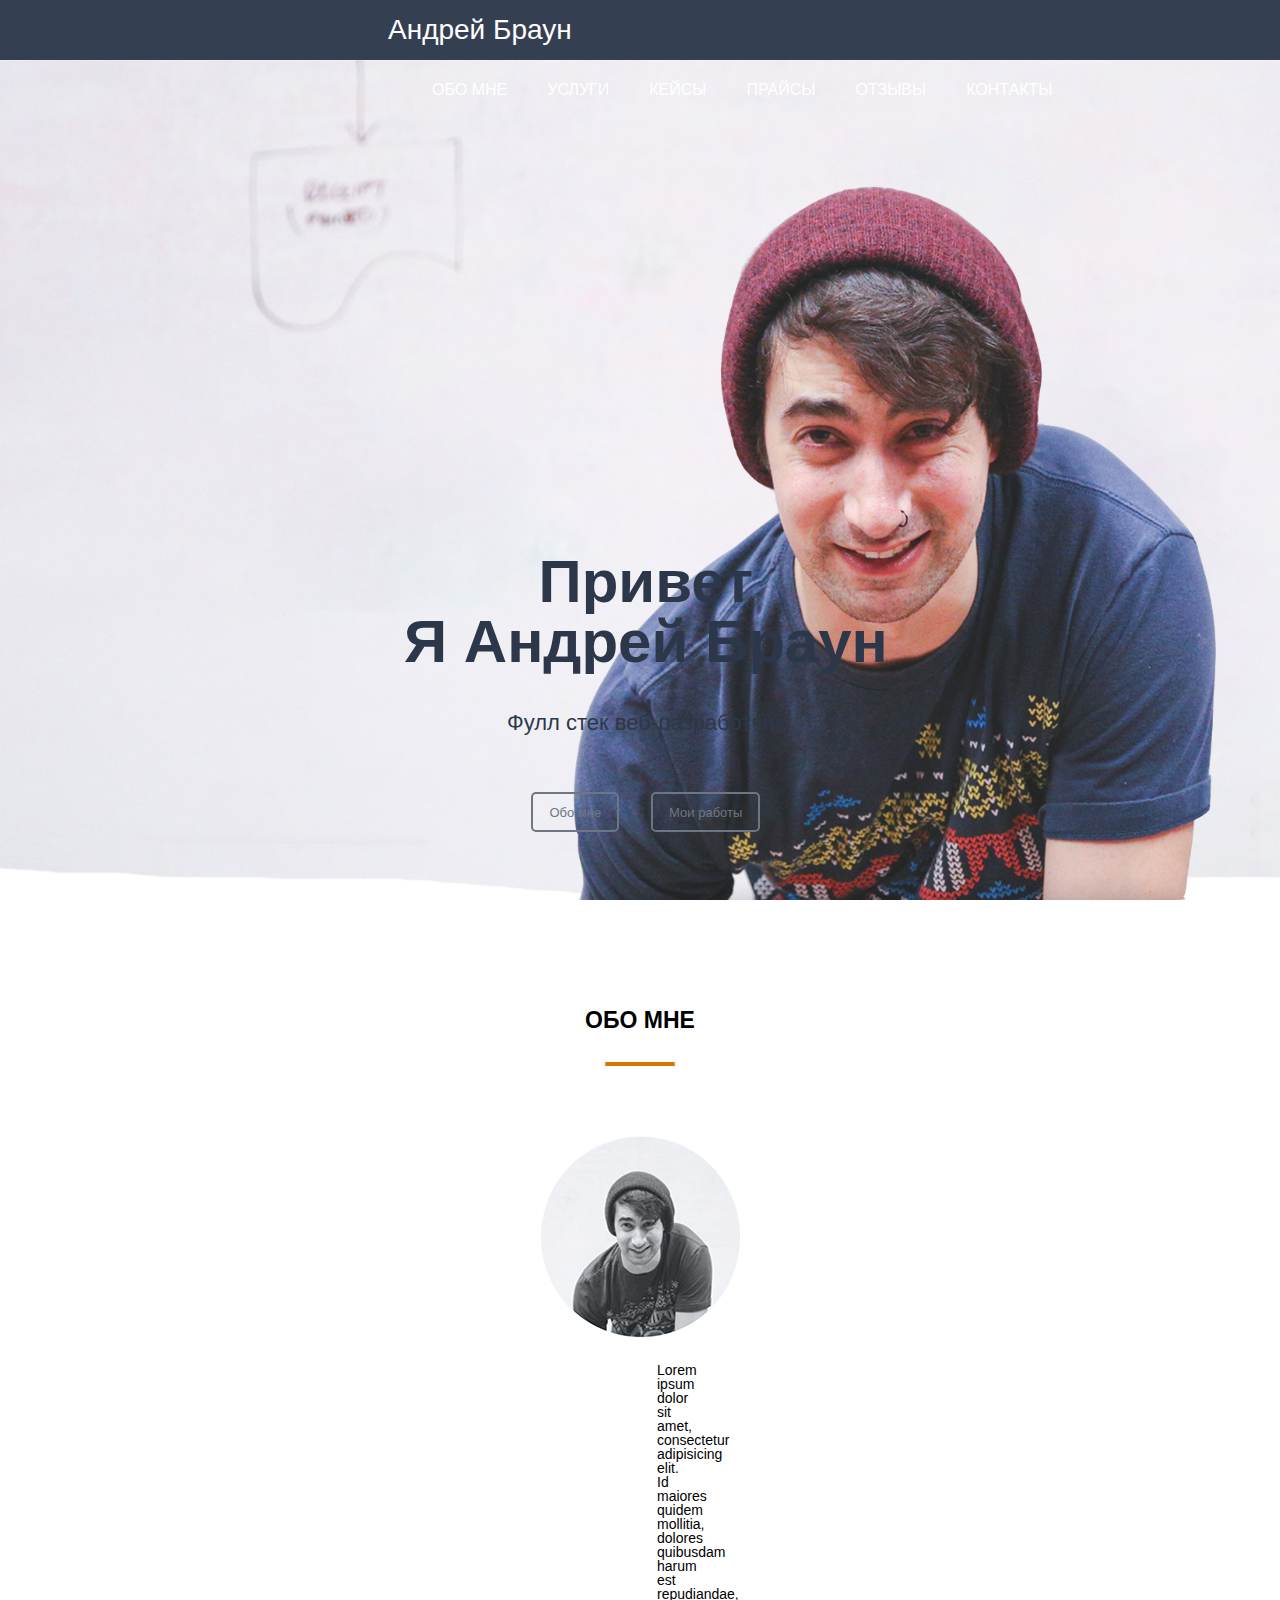
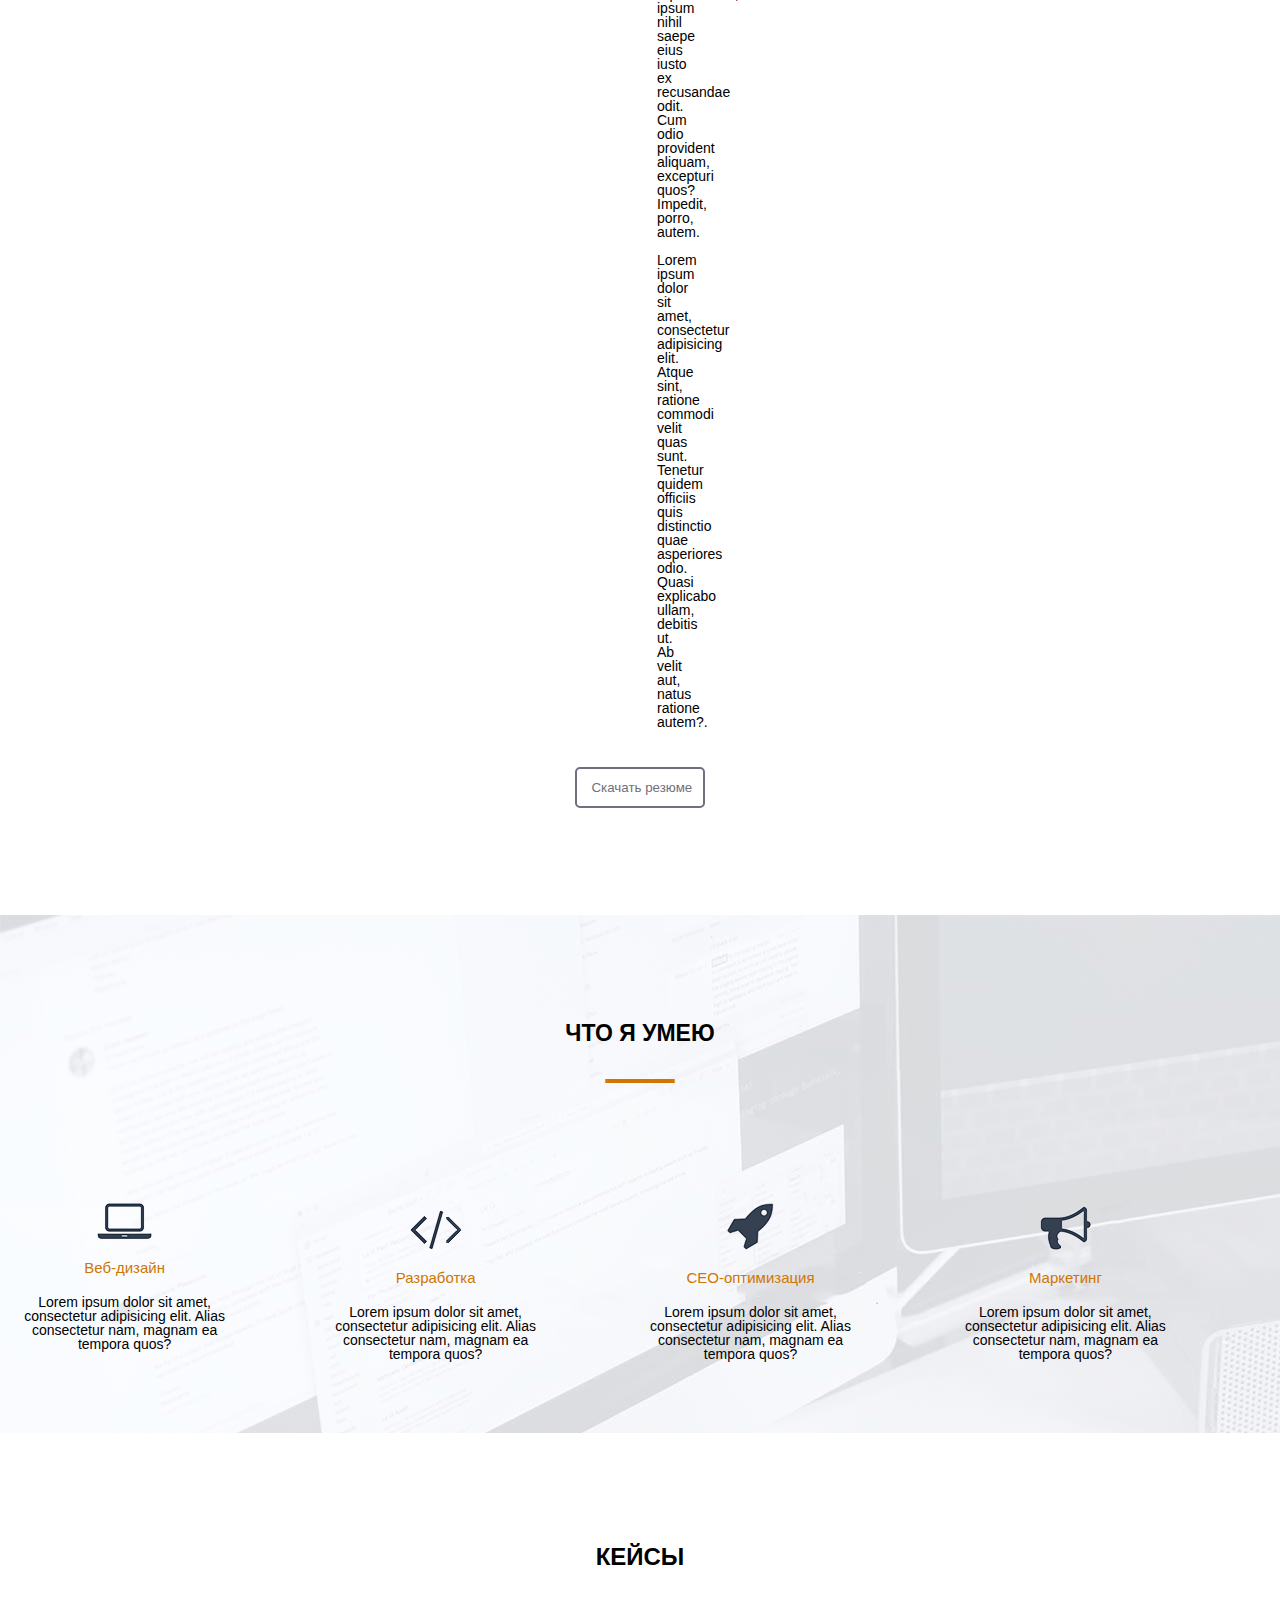
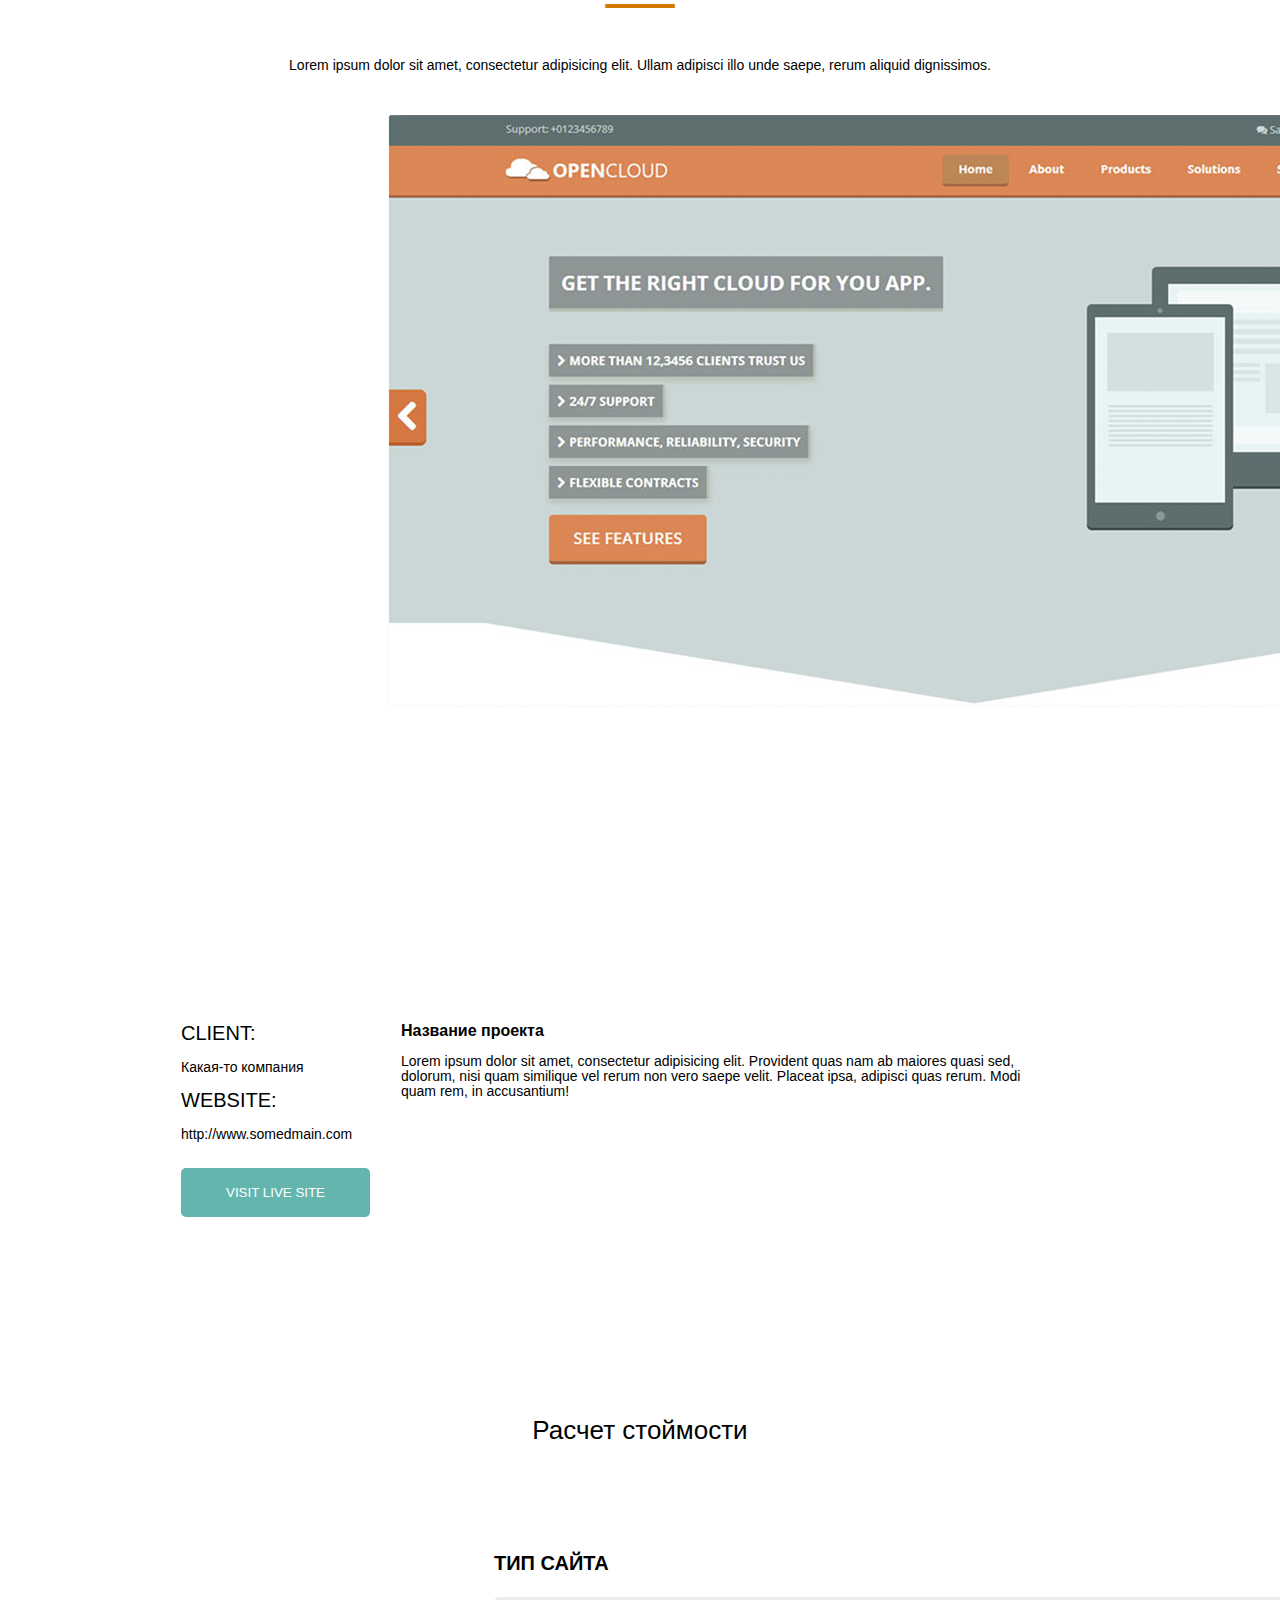
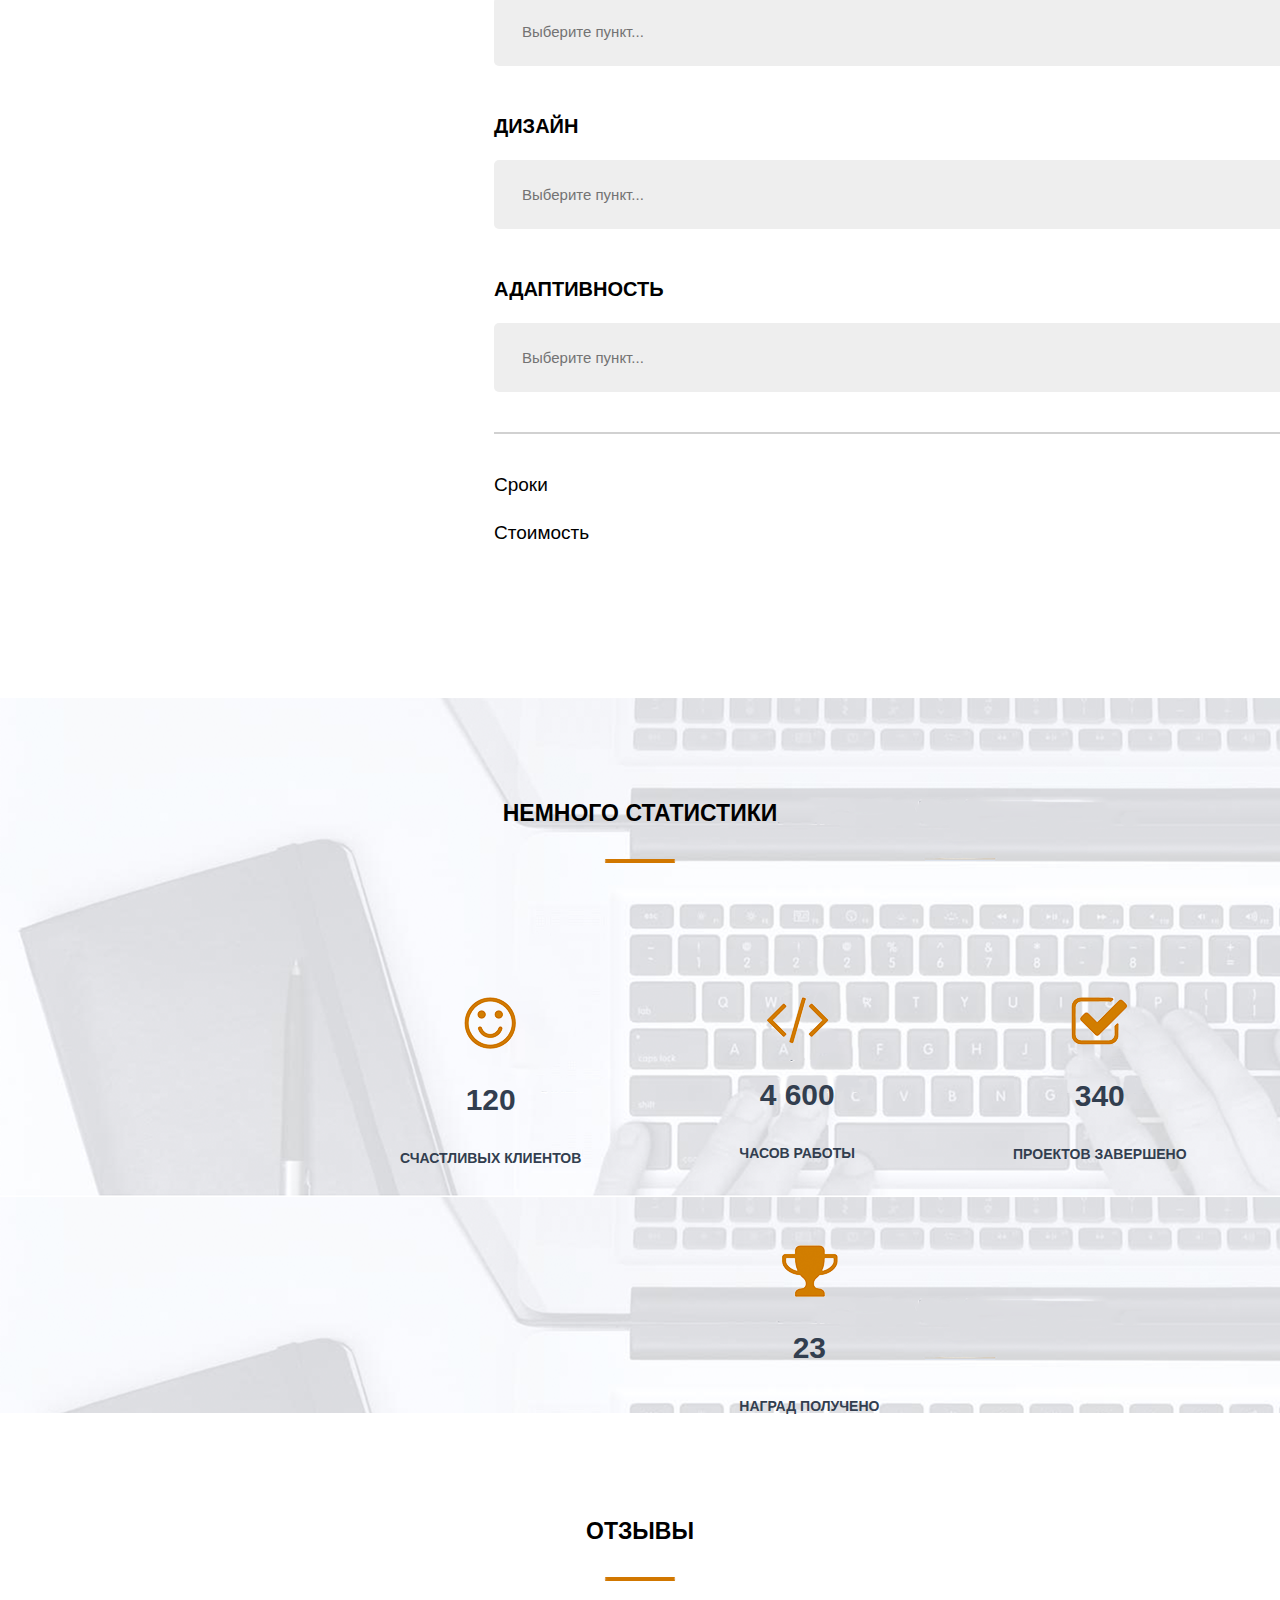
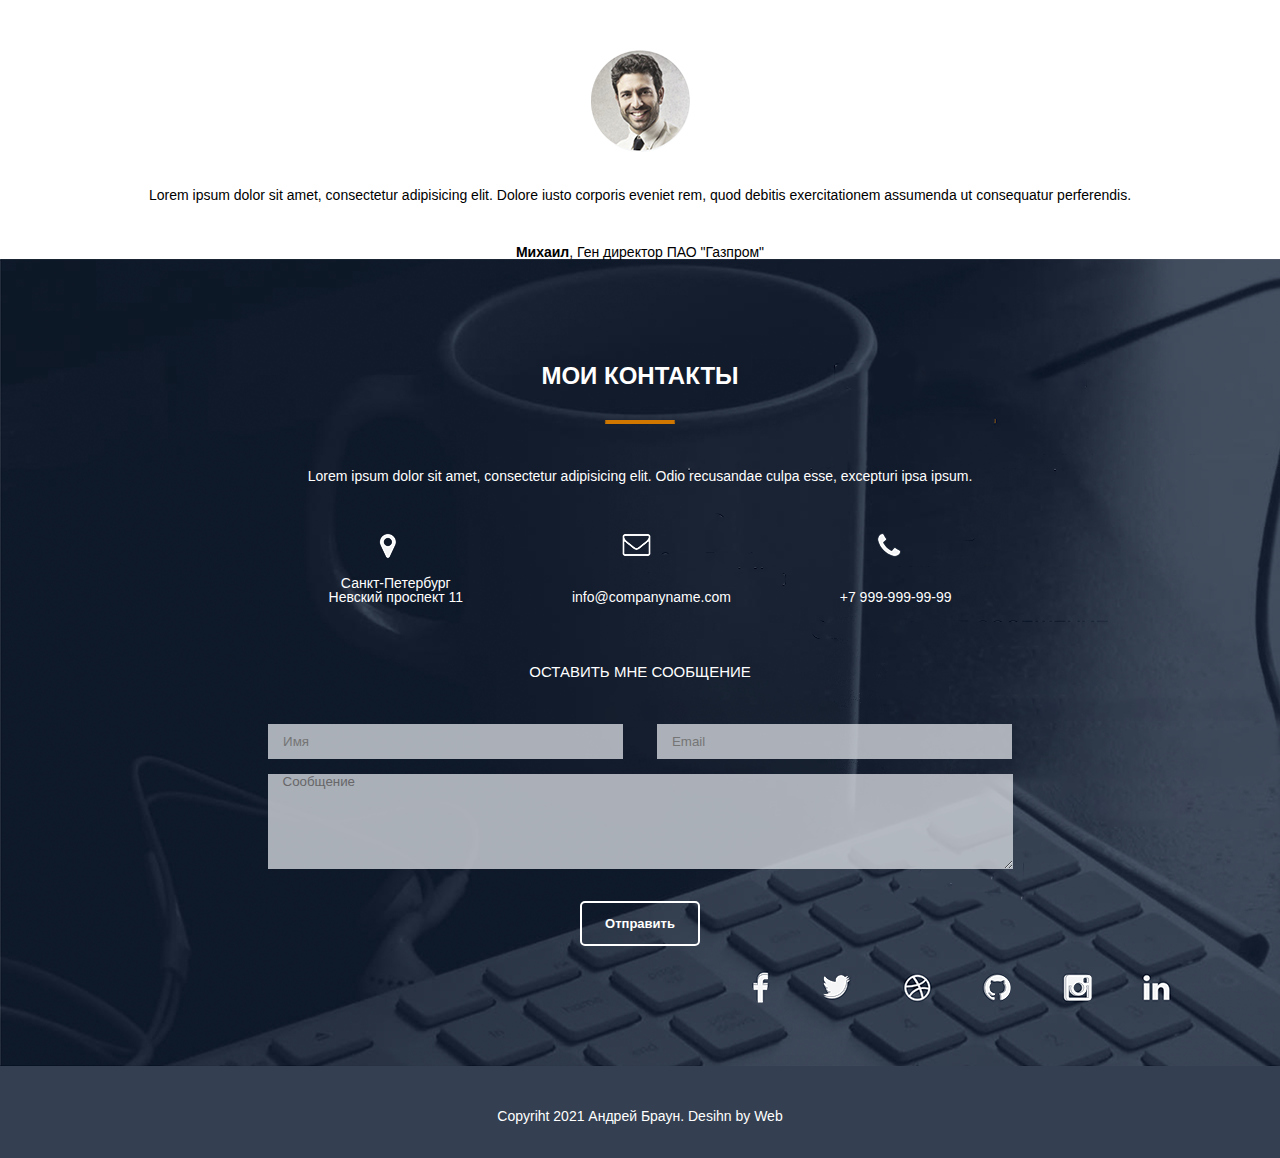
==== src/index.html @ 28b0a996 "Add files via upload" ====
<!DOCTYPE html>
<html lang="en">
<head>
    <meta charset="UTF-8">
    <title>Андрей Браун - Веб-разработчик</title>
    <link rel="stylesheet" href="css/reset.css">
    <link rel="stylesheet" href="css/style.css">
</head>
<body>
     <header>
        <!--Навигация-->
         <nav>
             <div class="logo">Андрей Браун</div>
             <div class="menu">
                <ul>
                 <li>Обо мне</li>
                 <li>Услуги</li>
                 <li>Кейсы</li>
                 <li>Прайсы</li>
                 <li>Отзывы</li>
                 <li>Контакты</li>
             </ul>
             </div>
         </nav>
     </header>
     
     <!--Первый слайд-->
     <div class="main">
         <div class="title__container">
             <H1>Привет <br> Я Андрей Браун</H1>
             <h4>Фулл стек веб-разработчик</h4>
             <input type="submit" value="Обо мне">
             <input type="submit" value="Мои работы">
         </div>
     </div>
     
     <!--Обо мне-->
     <div class="about_me">
        <h3>ОБО МНЕ</h3>
        <div class="fline">
        <img src="img/fline.jpg" alt="картинкой любуется модератор">
         </div>
         <div class="bk_boy">
        <img src="img/bkboy.png" alt="картинкой любуется модератор">        
         </div>
         
        <div class="my_info">    
        <p >Lorem ipsum dolor sit amet, consectetur adipisicing elit. Id maiores quidem mollitia, dolores quibusdam harum est repudiandae, ipsum nihil saepe eius iusto ex recusandae odit. Cum odio provident aliquam, excepturi quos? Impedit, porro, autem.</p>
        <br>
        <p>Lorem ipsum dolor sit amet, consectetur adipisicing elit. Atque sint, ratione commodi velit quas sunt. Tenetur quidem officiis quis distinctio quae asperiores odio. Quasi explicabo ullam, debitis ut. Ab velit aut, natus ratione autem?.</p>
         </div>
         
        <button class="l_res"><img src="img/loading_icon.png" alt=""> Скачать резюме </button>
         </div>
     
        <!--Что я умею-->
     <div class="whatcanido">
         <h3>ЧТО Я УМЕЮ</h3>
         
         <div class="fline2">
         <img src="img/fline.jpg" alt="картинкой любуется модератор">
         </div>
         
      <div class="whatcanido2">
        <div class="wbisine1">
        <img src="img/nbook.jpg" alt="Картинкой любуется модератор">
         <h5>Веб-дизайн</h5>
         <p> Lorem ipsum dolor sit amet, consectetur adipisicing elit. Alias consectetur nam, magnam ea tempora quos?</p>
          </div>
         
        <div class="whatcanido2">
        <div class="wbisine2">
        <img src="img/nikon.jpg" alt="Картинкой любуется модератор">
         <h5>Разработка</h5>
         <p> Lorem ipsum dolor sit amet, consectetur adipisicing elit. Alias consectetur nam, magnam ea tempora quos?</p>
         </div>
          </div>
         
         <div class="whatcanido2">
         <div class="wbisine3">         
         <img src="img/rocket.jpg" alt="Картинкой любуется модератор">
         <h5>СЕО-оптимизация</h5>
         <p> Lorem ipsum dolor sit amet, consectetur adipisicing elit. Alias consectetur nam, magnam ea tempora quos?</p>
        </div>
          </div>
        
         <div class="whatcanido2">
         <div class="wbisine4">
        <img src="img/gramophone.jpg" alt="Картинкой любуется модератор">          
         <h5>Маркетинг</h5>
         <p> Lorem ipsum dolor sit amet, consectetur adipisicing elit. Alias consectetur nam, magnam ea tempora quos?</p>
        </div>
          </div>
        
         </div>
          </div>

      
      <!--Кейсы-->
      <div class="cases">
      <h3>КЕЙСЫ</h3>
      <div class="fline3">
         <img src="img/fline.jpg" alt="картинкой любуется модератор">
         </div>
      
      <p>Lorem ipsum dolor sit amet, consectetur adipisicing elit. Ullam adipisci illo unde saepe, rerum aliquid dignissimos.</p>
      <div class="div-cases">
        <img src="img/cases.jpg" alt="Вот вот прогрузится">  
      </div>
      <div class="div-cases2">
      <div class="client">
      <h4>CLIENT:</h4>
      <p>Какая-то компания</p>
      <h4>WEBSITE:</h4>
      <a href="http://www.somedmain.com">http://www.somedmain.com</a>
      <button class="visit">VISIT LIVE SITE</button>
      </div>
      <div class="project-name">
      <h4>Название проекта</h4>
      <p>Lorem ipsum dolor sit amet, consectetur adipisicing elit. Provident quas nam ab maiores quasi sed, dolorum, nisi quam similique vel rerum non vero saepe velit. Placeat ipsa, adipisci quas rerum. Modi quam rem, in accusantium!</p>
          </div>
     </div>
    </div>
    
    <!--Расчет стоймост-->
     <div class="calculator">
         <h3>Расчет стоймости</h3>
         <div class="forms">
         <h4>ТИП САЙТА</h4>
       <select name="list"  id="list1">
           <option value="Opt1">Выберите пункт...</option>
           <option value="Opt1">Выберите пункт...</option>
           <option value="Opt1">Выберите пункт...</option>
       </select>
       
       <h4>ДИЗАЙН</h4>
       <select name="list" id="list2">
           <option value="Opt1">Выберите пункт...</option>
           <option value="Opt1">Выберите пункт...</option>
           <option value="Opt1">Выберите пункт...</option>
       </select>
       
       <h4>АДАПТИВНОСТЬ</h4>
       <select name="list" id="list3">
           <option value="Opt1">Выберите пункт...</option>
           <option value="Opt1">Выберите пункт...</option>
           <option value="Opt1">Выберите пункт...</option>
       </select> 
       
       <div class="lresult">
        <img src="img/line_res.png" alt="">
         
     </div>      
     </div>     
     </div>
     
     <div class="result">
        <h5>Сроки</h5>
        <h5>Стоимость</h5>  
    </div>
     
     <!--Немного статистики-->
     <div class="statistics">
        
         <h3>НЕМНОГО СТАТИСТИКИ</h3>
         
         <div class="fline4">
         <img src="img/fline.jpg" alt="картинкой любуется модератор">
         </div>
         
         <div class="statistics2">
         
         <div class="clients">
         <img src="img/smail.jpg" alt="Картинкой любуется модератор">
             <h2><b>120</b></h2>
         <h4>СЧАСТЛИВЫХ КЛИЕНТОВ</h4>
             </div>
         </div>
         
         <div class="statistics2"> 
         <div class="clock">
         <img src="img/brackets.jpg" alt="Картинкой любуется модератор">
             <h2><b>4 600</b></h2>
         <h4>ЧАСОВ РАБОТЫ</h4>
             </div>
         </div>
             
           <div class="statistics2">   
         <div class="proj">
         <img src="img/check_mark.jpg" alt="Картинкой любуется модератор">
             <h2><b>340</b></h2>
         <h4>ПРОЕКТОВ ЗАВЕРШЕНО</h4>
             </div>
         </div>
          
              <div class="statistics2">   
        <div class="awards">
        <img src="img/cup.jpg" alt="Картинкой любуется модератор">    
             <h2><b>23</b></h2>
         <h4>НАГРАД ПОЛУЧЕНО</h4>
         </div>
         </div>
            
             </div>
               
         
     
     <!--Отзывы-->
     <div class="reviews">
     
     <h3>ОТЗЫВЫ</h3>
     <div class="fline5">
         <img src="img/fline.jpg" alt="картинкой любуется модератор">
         </div>
     <div class="reviews1">
     <img src="img/ph_men.png" alt="Картинкой любуется модератор">
     <div class="reviews_text">
     <p>Lorem ipsum dolor sit amet, consectetur adipisicing elit. Dolore iusto corporis eveniet rem, quod debitis exercitationem assumenda ut consequatur perferendis.</p>
        <div class="data_client">
         <p><b>Михаил</b>, Ген директор ПАО "Газпром"</p>
         </div>
         </div>
         </div>
    </div>
    
    <!--МОИ КОНТАКТЫ-->
    <div class="contacts">
    <h3>МОИ КОНТАКТЫ</h3>
    
    <div class="fline6">
         <img src="img/fline.jpg" alt="картинкой любуется модератор">
         </div>
    <div class="lorem_contacts">
    <p>Lorem ipsum dolor sit amet, consectetur adipisicing elit. Odio recusandae culpa esse, excepturi ipsa ipsum.</p>
        </div>
        
    <div class="contacts2">
      
        <div class="cont">
        <div class="img1">
        <img src="img/geo.jpg" alt="Еще рисую">
        </div>
        <div class="img2">
        <img src="img/konv.jpg" alt="Скоро нарисую">
        </div>
        <div class="img3">
        <img src="img/phone.jpg" alt="Стеснительная картинка">
        </div>
        </div>
        
        
        <div class="cont2">
        <div class="cont2_1">
        <h5>Санкт-Петербург <br>Невский проспект 11</h5>
        </div>
        
        <div class="cont2_2">
        <a href="mail">info@companyname.com</a>
        </div>
        
        <div class="cont2_2">
        <a href="tel">+7 999-999-99-99</a>
        </div>
        
        </div>
        
        
    </div>
        <!--Форма обратной связи-->
        
        <div class="form_action">
        <h5>Оставить мне сообщение</h5>
        
        <div class="text_input1">
        <form action="#">
        <input type="text" name="text_input" value="" placeholder="Имя">
    </form>
        </div>
    <div class="text_input2">
    <form action="#">
        <input type="text" name="text_input" value="" placeholder="Email">
    </form>
    </div>
    
    <div>
    <textarea name="name1" id="1" cols="30" rows="10">Сообщение</textarea>
    </div>
    
    <button class="send">Отправить</button>
    
         </div>
         
    <div class="social">
    
    <div class="facebook">
    <a href="https://www.facebook.com/"> <img src="img/fb.jpg" alt="Еще рисую"></a>
    </div>
    
    <div class="twitter">
    <a href="https://twitter.com/"><img src="img/twiter.jpg" alt="Еще рисую"></a>
    </div>
    <div class="github">
    <a href="https://github.com/"><img src="img/git.jpg" alt="Еще рисую"></a>
    </div>
    <div class="instagram">
    <a href="https://www.instagram.com/"><img src="img/inst.jpg" alt="Еще рисую"></a>
    </div>
    </div>
    </div>
    
<footer class="foot">
         <h6>Copyriht 2021 Андрей Браун. Desihn by Web</h6>
     </footer>
     
      </body>     
</html>
---- src/css/style.css ----
body{
    font-family: Arial, sans-serif;
}
nav{
    width: 100%;
    height: 60px;
    background: #344051;    
}
.logo{
    color: #fff;
    font-size: 28px;
    line-height: 60px;
    padding-left: 388px;
    float: left;
}

.menu{
    float: left;
    padding-left: 432px;
        
}
.menu li{
    float: left;
    line-height: 60px;
    color: #fff;
    margin-right: 40px;
    font-size: 16px;
    text-transform: uppercase;
    
}
.main{
    width: 100%;
    height: calc(100% - 60px);
    background: url(../img/boy.png) 90% 100%/auto 85% no-repeat , url(../img/bg.jpg) center/cover no-repeat;
    
}
.title__container{
    float: left;
    margin: 432px 0px 0px 404px;
    color: #2c384a;
    text-align: center;
    
}
.title__container h1{
    font-size: 60px;
    font-weight: bold;
    
}
.title__container h4{
    margin-top: 40px;
    font-size: 22px;
    color: 79818d;
    
}

.title__container input{
    height: 40px;
    text-align: center;
    border: 2px solid #6d7682;
    background:  none;
    border-radius: 5px;
    color: #6d7682;
    font-size: 13px;
    padding: 0px 16px;
    margin : 58px 14px 0px 14px;
}

.about_me{
    text-align: center;
    margin: 107px;
    
}
.about_me h3{
    margin-top: 109px;
    font-size: 23px;
    font-weight: bold;
    
}
.fline{
    margin-top: 30px;
}
.bk_boy{
    margin-top: 60px;
}
.my_info{
    text-align: left;
    margin: 25px 550px 0px 550px;
}
summary{
    margin-top: 38px;
    border: 2px solid #6f707e;
    background: none;
    border-radius: 5px;
    color: #6f707e;
    padding: 11px 11px;
    
}
.l_res{
     margin-top: 38px;
    border: 2px solid #6f707e;
    background: none;
    border-radius: 5px;
    color: #6f707e;
    padding: 11px 11px;
}

.whatcanido{
    background: url(../img/bg2.jpg);
    text-align: center;
    
}
.whatcanido h3{
   font-size: 23px;
    font-weight: bold;
    padding-top: 107px;
}
.fline2{
    margin-top: 34px;
}
.whatcanido2{
    display: inline-block;
    padding-bottom: 35px;
}
.wbisine1{
    padding-top: 110px;
    float: left;
    width: 221px;
    margin-right: 90px;  
}
.wbisine1 h5{
    font-size: 15px;
    margin-top: 20px;
    padding-bottom: 20px;
    color: #cf7600;
}
.wbisine2{
    padding-top: 110px;
    float: left;
    width: 221px;
    margin-right: 90px;  
}
.wbisine2 h5{
    font-size: 15px;
    margin-top: 20px;
    padding-bottom: 20px;
    color: #cf7600;
}
.wbisine3{
    padding-top: 110px;
    float: left;
    width: 221px;
    margin-right: 90px;  
}
.wbisine3 h5{
    font-size: 15px;
    margin-top: 20px;
    padding-bottom: 20px;
    color: #cf7600;
}
.wbisine4{
    padding-top: 110px;
    float: left;
    width: 221px;
    margin-right: 90px;  
}
.wbisine4 h5{
    font-size: 15px;
    margin-top: 20px;
    padding-bottom: 20px;
    color: #cf7600;
}
.cases{
    text-align: center;
    padding-top: 112px;
    
}
.cases h3{
    font-weight: bold;
    font-size: 24px;
    text-transform: uppercase;
    padding-bottom: 35px;
}
.fline3{
    padding-bottom: 40px;
}
.div-cases{
    margin-right: 390px;
    margin-top: 43px;
    padding-bottom: 43px;
}
.div-cases2{
    margin-top: 34px;
    display: inline-block;
}
.client{
    width: 220px;
    float: left;
    text-align: left;
}
.div-cases2 p{
    padding-bottom: 16px;
}
.visit{
    margin-top: 27px;
    background: #63b5ae;
    border-radius: 5px;
    color: #ffffff;
    padding: 17px 45px;
}
.client h4{
    padding-bottom: 17px;
    font-size: 20px;
}
.project-name{
    line-height: 15px;
    width: 850px;
    margin-right: 68px;
    text-align: left;
}
.project-name h4{
    font-size: 16px;
    font-weight: bold;
    padding-bottom: 16px;
}
.calculator{
    margin-top: 200px;
    
}
.calculator h3{
    text-align: center;
    font-size: 26px;
    margin-bottom: 60px;
}
.forms{
    float: left;
    text-transform: uppercase;
    margin-left: 494px;
}
.forms h4{
    margin-top: 50px;
    margin-bottom: 24px;
    font-size: 20px;
    font-weight: bold;
}
#list1{
    font-size: 15px;
   background: #eeeeee;
    border-radius: 5px;
    color: #737373;
    padding-top: 25px;
    padding-right: 730px;
    padding-bottom: 25px;
    padding-left: 24px;
}
#list2{
    font-size: 15px;
   background: #eeeeee;
    border-radius: 5px;
    color: #737373;
    padding-top: 25px;
    padding-right: 730px;
    padding-bottom: 25px;
    padding-left: 24px;
}
#list3{
    font-size: 15px;
   background: #eeeeee;
    border-radius: 5px;
    color: #737373;
    padding-top: 25px;
    padding-right: 730px;
    padding-bottom: 25px;
    padding-left: 24px;
    margin-bottom: 40px
}

.result h5{
    padding-top: 29px;
    width: 890px;
    float: left;
    font-size: 19px;
    margin-left: 494px;
}

.result h4{
    padding-top: 29px;
    width: 890px; 
}
.statistics{
    text-align: center;
    margin-top: 156px;
    width: 100%;
    background: url(../img/bg3.jpg);
    display: inline-block;
}
.statistics h3{
    text-align: center;
    padding-top: 104px;
    text-transform: uppercase;
    font-size: 23px;
    font-weight: bold;
}
.fline4{
    padding-top: 34px;
    text-align: center;
    padding-bottom: 40px;
}
.statistics2{
    float: left;
    display: inline-block;
    
}
.clients{
    margin-left: 400px;
    display: inline;
    float: left;
    margin-top: 84px;
}
.clients h2{
    color: #323e4f;
    padding-top: 36px;
    font-size: 30px;
    font-weight: bold;
}
.clients h4{
    color: #323e4f;
    font-weight: bold;
    margin-top: 36px;
    text-transform: uppercase;
}

.clock{
    margin-left: 158px;
    display: inline;
    float: left;
    margin-top: 84px;
}
.clock h2{
    color: #323e4f;
    padding-top: 36px;
    font-size: 30px;
    font-weight: bold;
}
.clock h4{
    color: #323e4f;
    font-weight: bold;
    margin-top: 36px;
    text-transform: uppercase;
}

.proj{
    margin-left: 158px;
    display: inline;
    float: left;
    margin-top: 84px;
}
.proj h2{
    color: #323e4f;
    padding-top: 36px;
    font-size: 30px;
    font-weight: bold;
}
.proj h4{
    color: #323e4f;
    font-weight: bold;
    margin-top: 36px;
    text-transform: uppercase;
}
.awards{
    margin-left: 158px;
    display: inline;
    float: left;
    margin-top: 84px;
}
.awards h2{
    color: #323e4f;
    padding-top: 36px;
    font-size: 30px;
    font-weight: bold;
}
.awards h4{
    color: #323e4f;
    font-weight: bold;
    margin-top: 36px;
    text-transform: uppercase;
}
    
.reviews{
    width: 100%;
}
.reviews h3{
    margin-top: 107px;
    text-align: center;
    text-transform: uppercase;
    font-weight: bold;
    font-size: 23px;
}
.fline5 {
    text-align: center;
    margin-top: 34px;
    
}
.reviews1{
    text-align: center;
    margin-top: 59px;
    
}
.reviews_text{
    margin-top: 36px;
    
}
.data_client{
    margin-top: 43px;
}

.contacts{
    text-align: center;
    height: 807px;
    width: 100%;
    background: url(../img/bg4.png);
}

.contacts h3{
    padding-top: 105px;
    color: #fff;
    text-align: center;
    font-size: 24px;
    font-weight: bold;
}
.fline6{
    text-align: center;
    margin-top: 32px;
}

.lorem_contacts{
    margin-top: 35px;
    text-align: center;
    color: #fff;
}
.contacts2{
    display: inline-block;
}
.cont{
    margin-top: 50px;
}
.img1{
  display: inline-block;
    padding-right: 222px;
}
.img2{
    display: inline-block;
    padding-right: 222px;
}
.img3{
    display: inline-block;        
}
.cont2{
    margin-top: 17px;
    text-align: center;
}
.cont2 a{
    color: #fff;
    margin-top: 17px;
   
}

.cont2_1{
    
    display: inline-block;
    color: #fff;
}
.cont2_2{
    margin-left: 105px;
    display: inline-block;
    color: #fff;
}
.cont2_3{
    display: inline-block;
    color: #fff;
}
.form_action{
    text-align: center;
}
.form_action h5{
    margin-top: 60px;
    color: #fff;
    text-transform: uppercase;
    font-size: 15px;
}
input[type="text"] {
   margin-top: 45px;
   padding-left: 15px;
   height: 35px;
   width: 355px;
   background: rgba(210, 214, 220, 0.8);
   color: #676769;
}
.text_input1{
    margin-bottom: 15px;
    margin-right: 30px;
    display: inline-block;
}
.text_input2{
    display: inline-block;
}

textarea {
   padding-left: 15px;
   height: 95px;
   width: 745px;
   background: rgba(210, 214, 220, 0.8);
   color: #676769;
}
.send{
    height: 45px;
    width: 120px;
    text-align: center;
    border: 2px solid #fff;
    background:  none;
    border-radius: 5px;
    color: #fff;
    font-size: 13px;
    font-weight: bold;
    padding: 0px 22px;
    margin : 30px 14px 0px 14px;
}
.social{
    text-align: left;
    margin-left: 28px;
    
}
.facebook{
    display: inline-block;
    margin-left: 725px;
    padding-right: 50px;
    margin-top: 25px;
}
.twitter{
    display: inline-block;
    margin-top: 28px;
    }

.github{
    display: inline-block;
    margin-left: 132px;
    margin-top: 25px;
}
.instagram{
   display: inline-block;
   margin-left: 50px;
   margin-top: 20px;
}

.foot{
    width: 100%;
    height: 92px;
    background: #344051;    
}
.foot h6{
    text-align: center;
    padding-top: 43px;
    color: #fff;
}
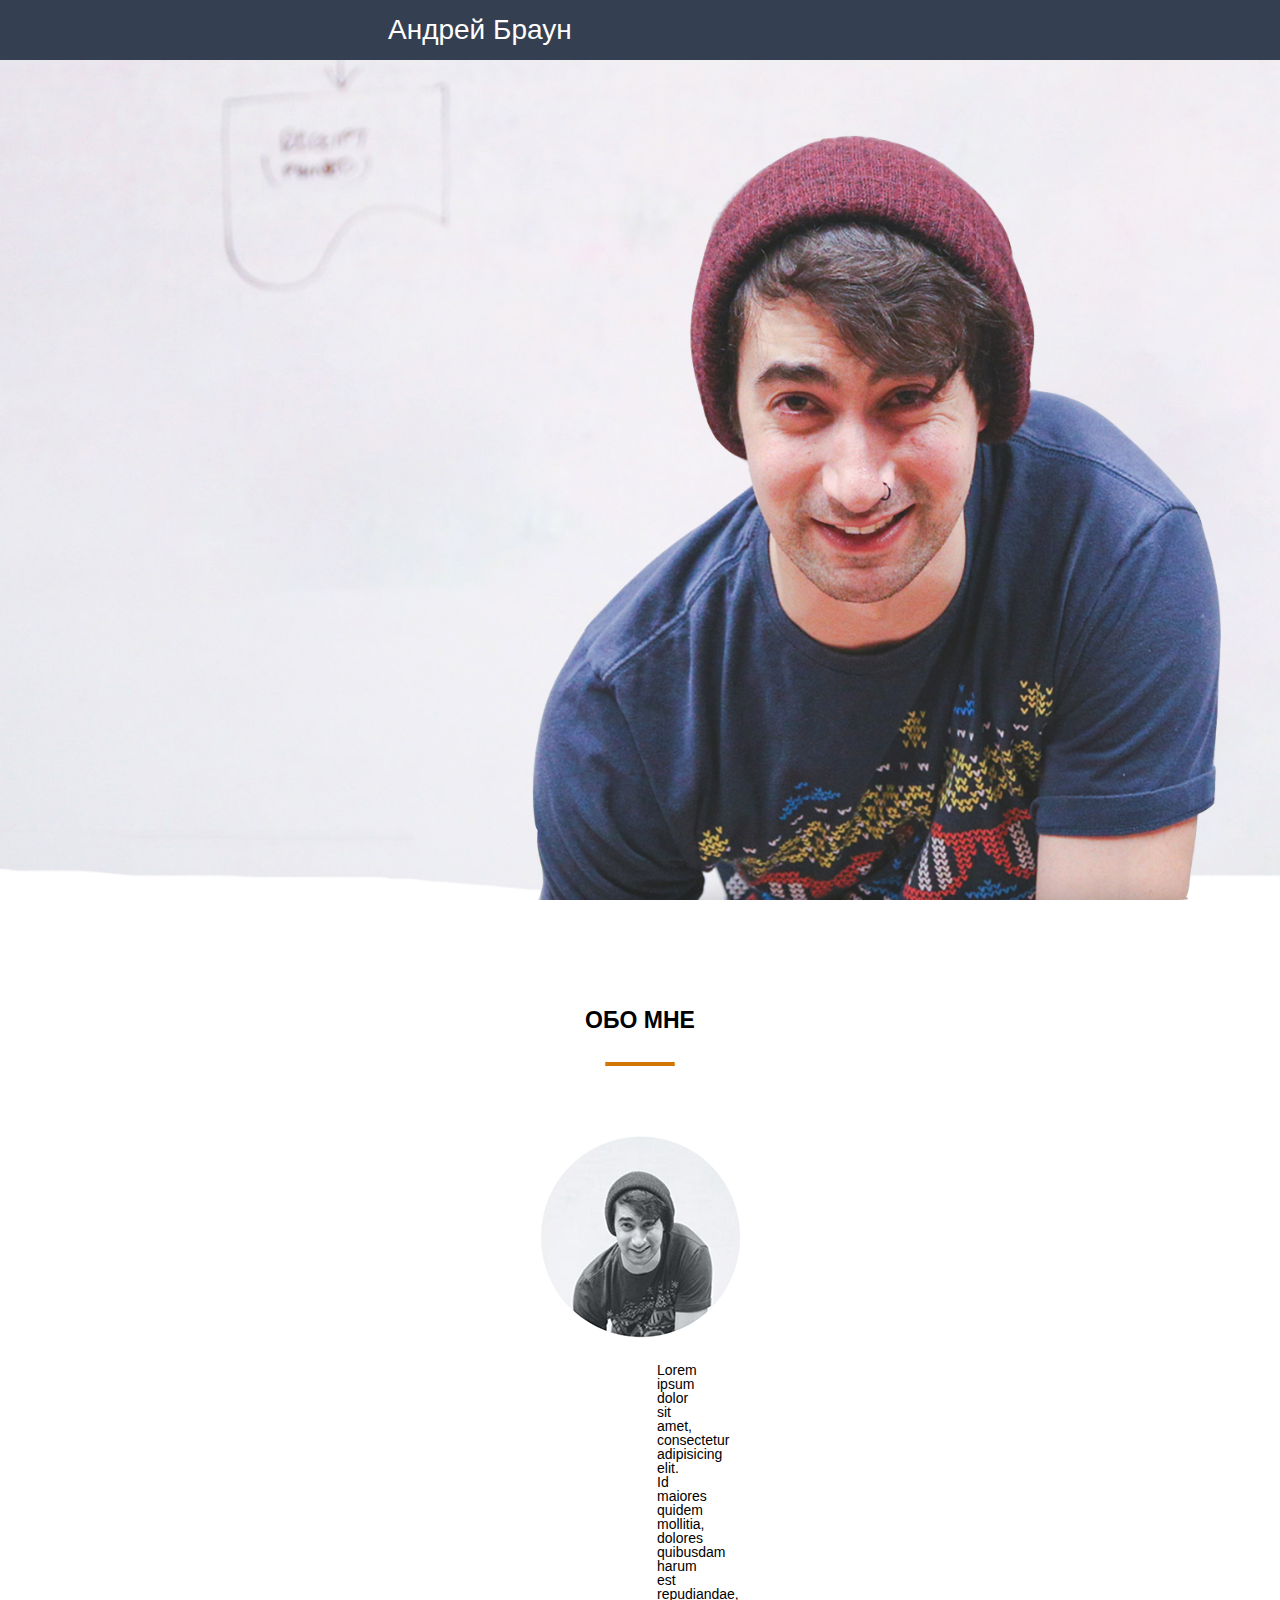
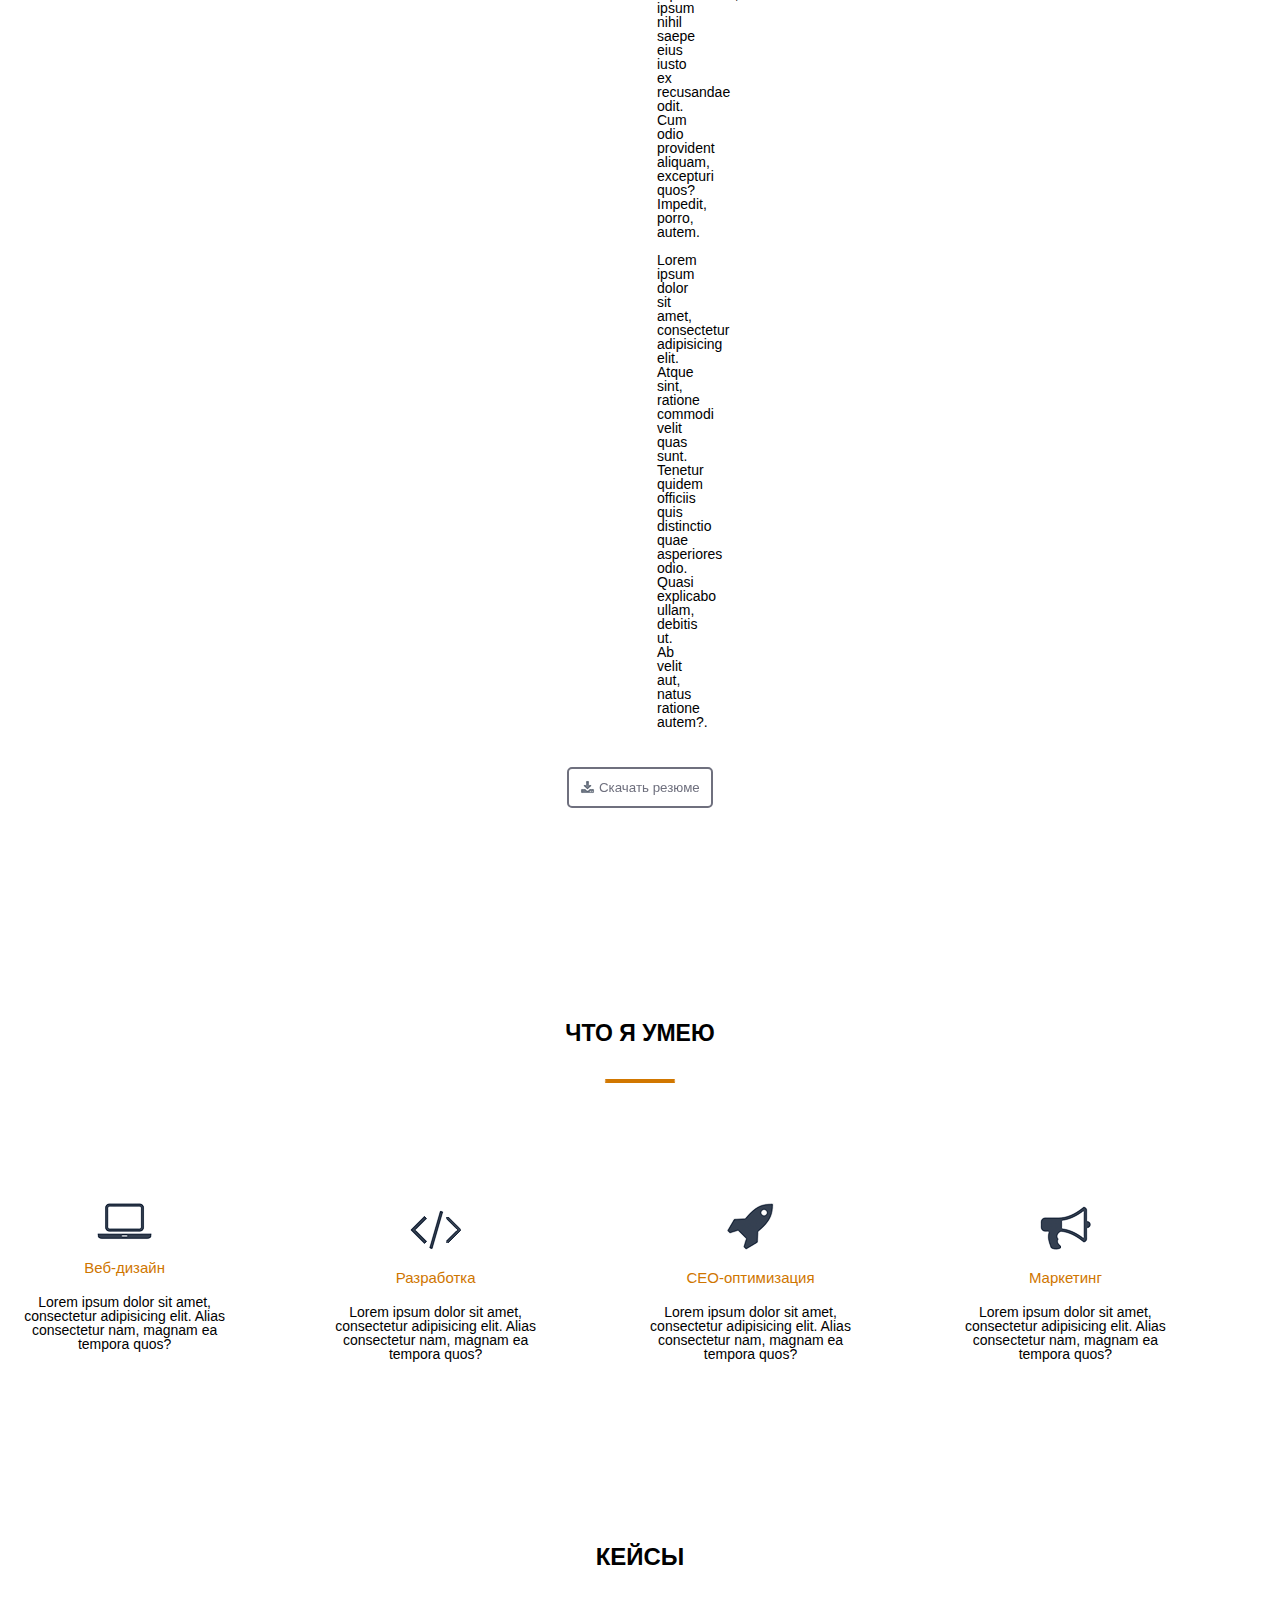
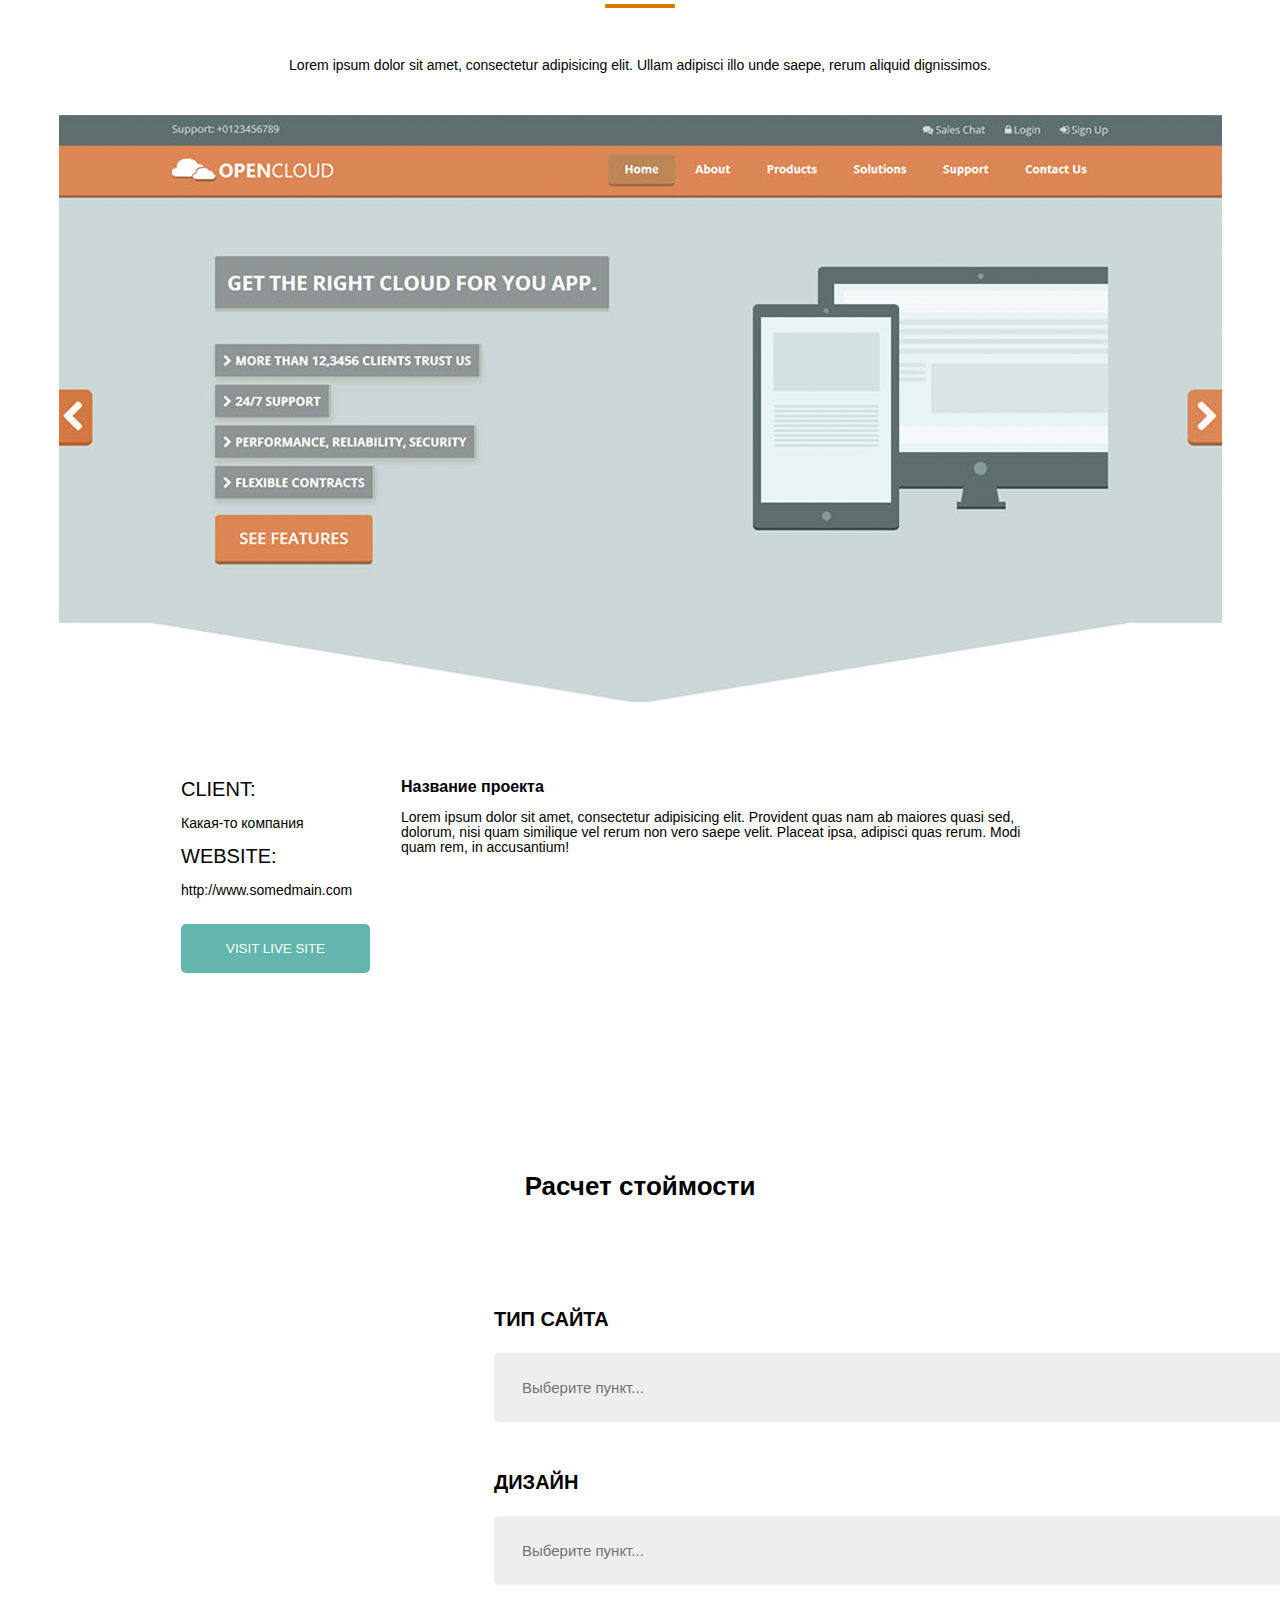
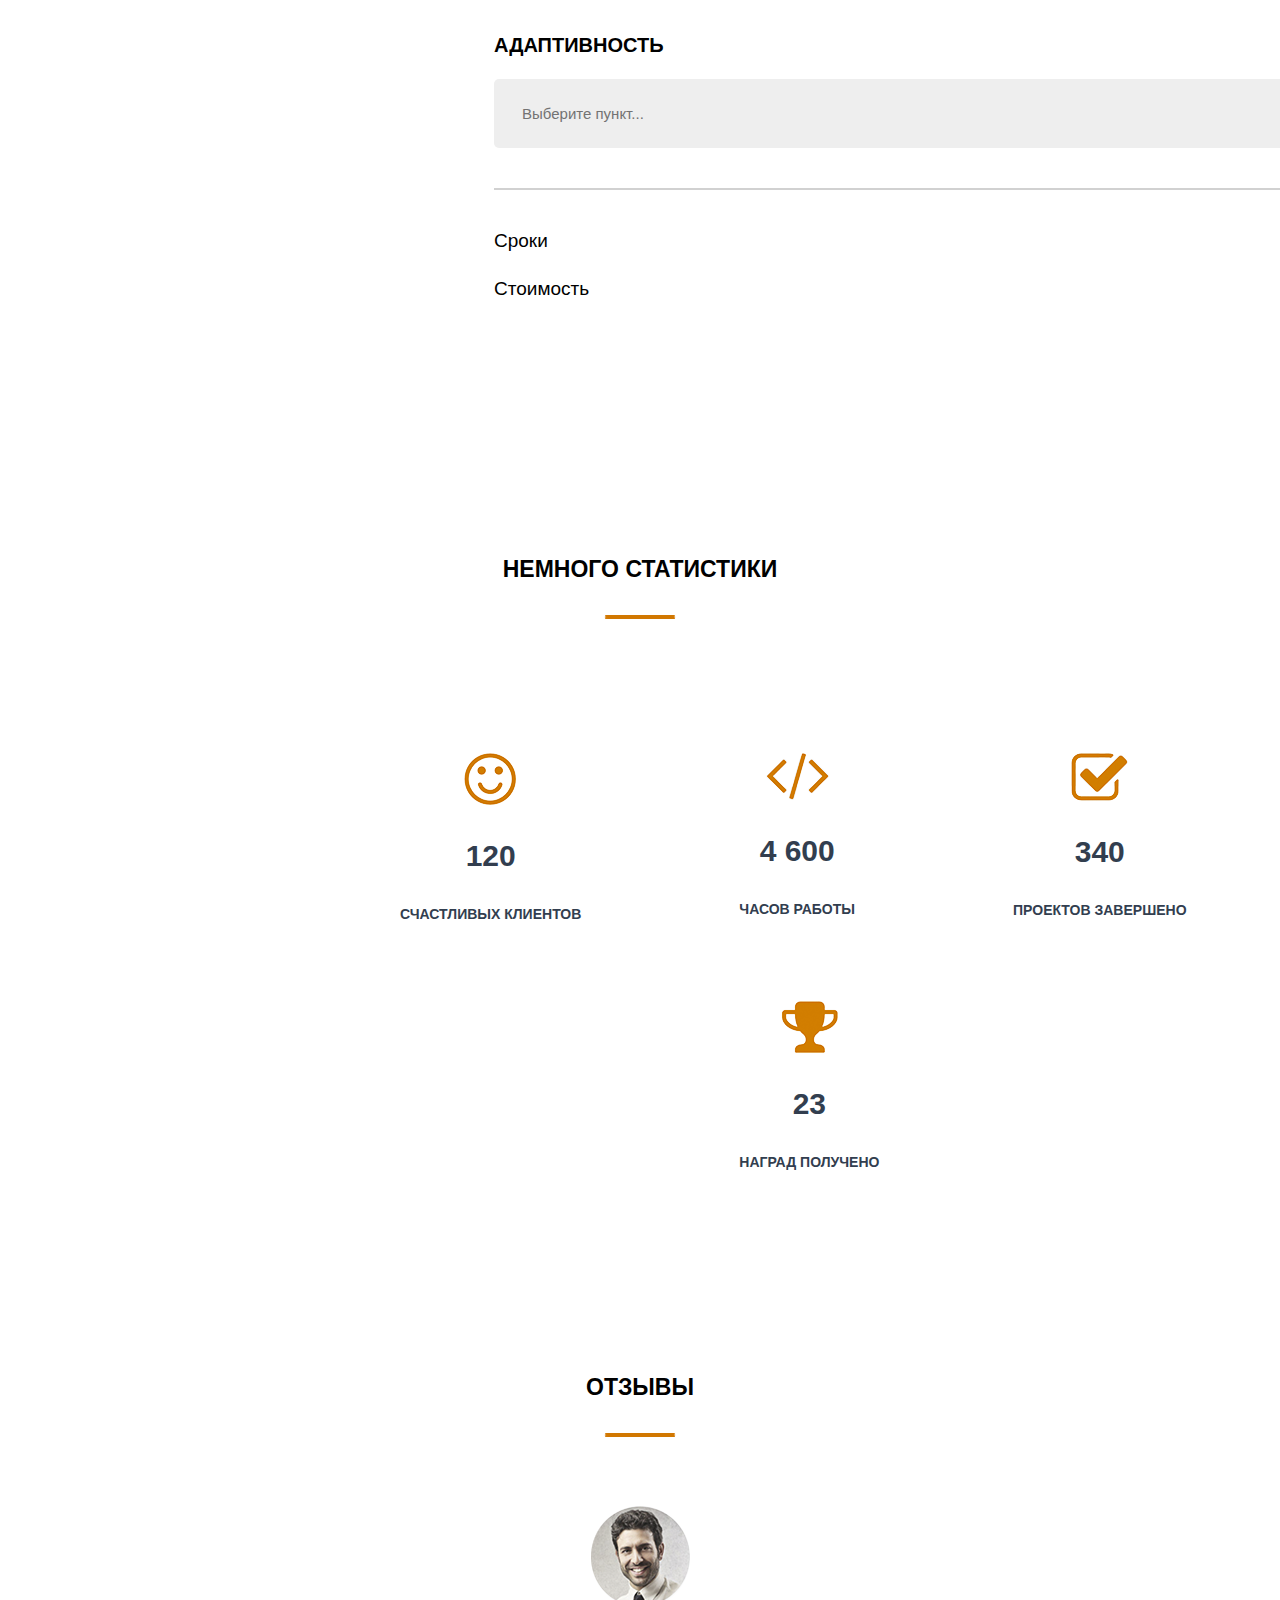
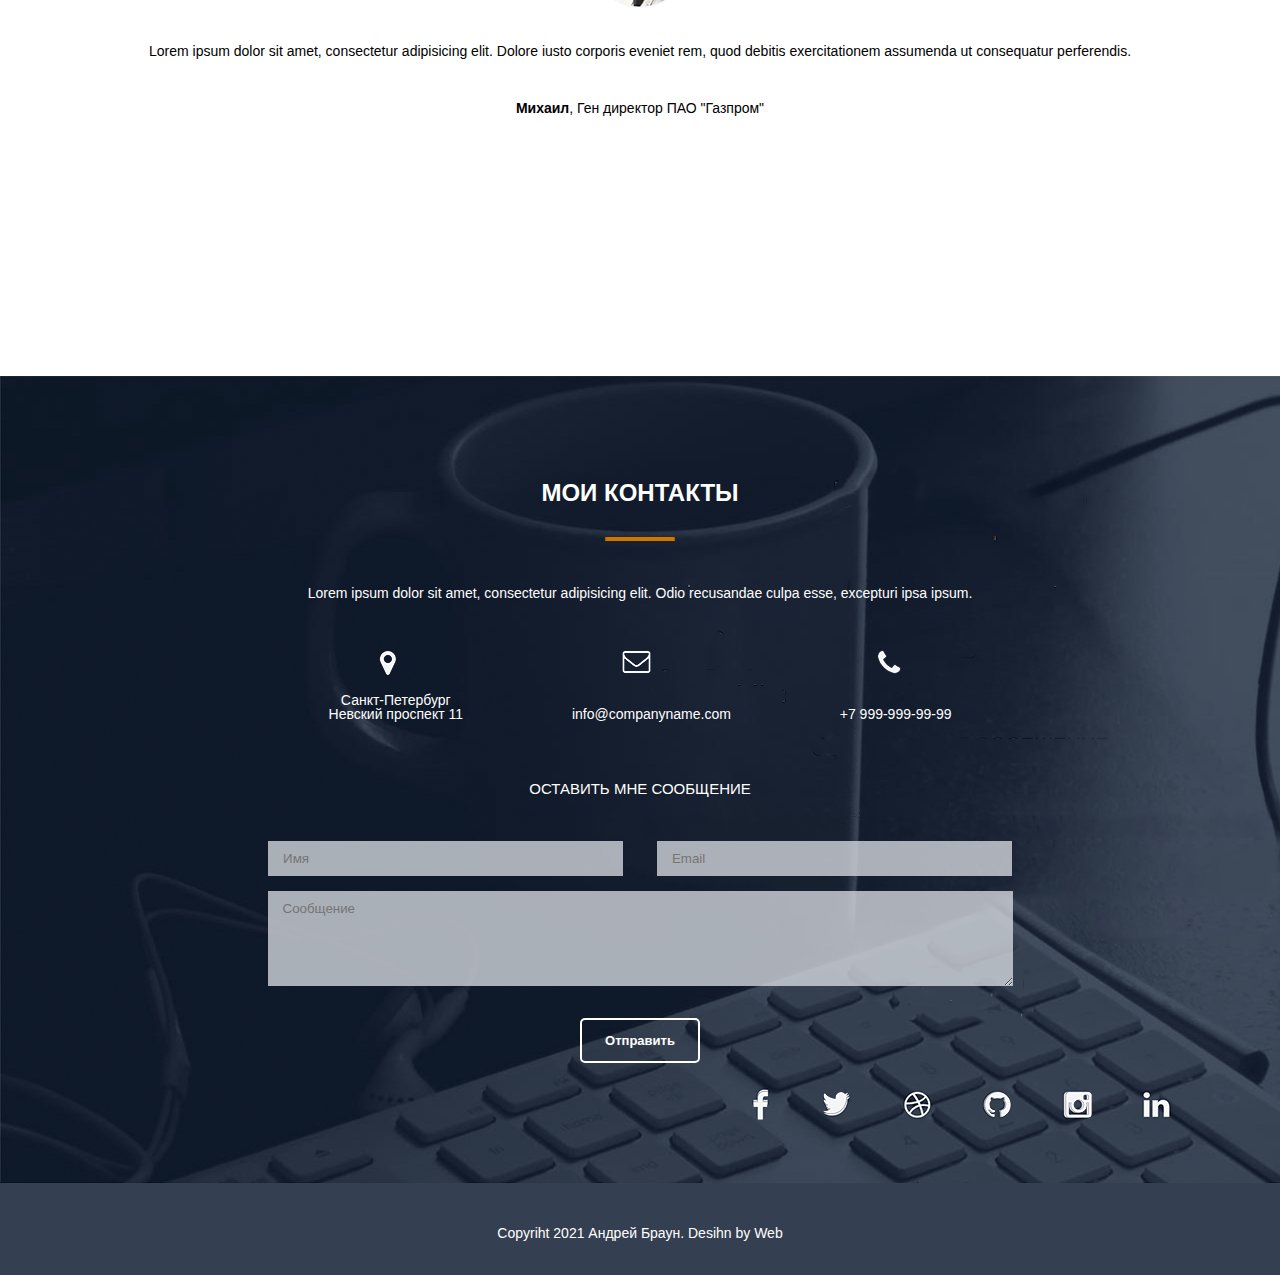
==== commit f4d7010d: "Анимация" ====
--- a/src/index.html
+++ b/src/index.html
@@ -5,57 +5,65 @@
     <title>Андрей Браун - Веб-разработчик</title>
     <link rel="stylesheet" href="css/reset.css">
     <link rel="stylesheet" href="css/style.css">
+    <link rel="stylesheet" href="css/animate.css">
 </head>
 <body>
+  
+   <!--Загрузка
+    <div class="loader"></div>
+    -->
      <header>
         <!--Навигация-->
          <nav>
              <div class="logo">Андрей Браун</div>
              <div class="menu">
                 <ul>
-                 <li>Обо мне</li>
-                 <li>Услуги</li>
-                 <li>Кейсы</li>
-                 <li>Прайсы</li>
-                 <li>Отзывы</li>
-                 <li>Контакты</li>
+                 <li><a href="#">Обо мне</a></li>
+                 <li><a href="#">Услуги</a></li>
+                 <li><a href="#">Кейсы</a></li>
+                 <li><a href="#">Прайсы</a></li>
+                 <li><a href="#">Отзывы</a></li>
+                 <li><a href="#">Контакты</a></li>
              </ul>
              </div>
          </nav>
      </header>
      
+     
+     <main>
+     
      <!--Первый слайд-->
-     <div class="main">
+     <section class="main">
          <div class="title__container">
              <H1>Привет <br> Я Андрей Браун</H1>
              <h4>Фулл стек веб-разработчик</h4>
-             <input type="submit" value="Обо мне">
-             <input type="submit" value="Мои работы">
-         </div>
-     </div>
-     
-     <!--Обо мне-->
+             <input type="button" value="Обо мне">
+             <input type="button" value="Мои работы">
+         </div>
+     </section>
+     
+     <!--Обо мне--> 
      <div class="about_me">
-        <h3>ОБО МНЕ</h3>
+        <h3 class="animate__animated animate__bounce">ОБО МНЕ</h3>
         <div class="fline">
         <img src="img/fline.jpg" alt="картинкой любуется модератор">
          </div>
          <div class="bk_boy">
-        <img src="img/bkboy.png" alt="картинкой любуется модератор">        
+        <img class="animate__animated animate__fadeIn" src="img/bkboy.png" alt="картинкой любуется модератор">        
          </div>
          
         <div class="my_info">    
-        <p >Lorem ipsum dolor sit amet, consectetur adipisicing elit. Id maiores quidem mollitia, dolores quibusdam harum est repudiandae, ipsum nihil saepe eius iusto ex recusandae odit. Cum odio provident aliquam, excepturi quos? Impedit, porro, autem.</p>
+        <p class="animate__animated animate__backInLeft">Lorem ipsum dolor sit amet, consectetur adipisicing elit. Id maiores quidem mollitia, dolores quibusdam harum est repudiandae, ipsum nihil saepe eius iusto ex recusandae odit. Cum odio provident aliquam, excepturi quos? Impedit, porro, autem.</p>
         <br>
-        <p>Lorem ipsum dolor sit amet, consectetur adipisicing elit. Atque sint, ratione commodi velit quas sunt. Tenetur quidem officiis quis distinctio quae asperiores odio. Quasi explicabo ullam, debitis ut. Ab velit aut, natus ratione autem?.</p>
-         </div>
-         
-        <button class="l_res"><img src="img/loading_icon.png" alt=""> Скачать резюме </button>
-         </div>
-     
-        <!--Что я умею-->
+        <p class="animate__animated animate__backInRight">Lorem ipsum dolor sit amet, consectetur adipisicing elit. Atque sint, ratione commodi velit quas sunt. Tenetur quidem officiis quis distinctio quae asperiores odio. Quasi explicabo ullam, debitis ut. Ab velit aut, natus ratione autem?.</p>
+         </div>
+         
+        <button class="l_res"><img src="img/loading_icon.jpg" alt=""> Скачать резюме </button>
+         </div>
+     
+    <!--Что я умею-->
      <div class="whatcanido">
-         <h3>ЧТО Я УМЕЮ</h3>
+         <h3 class="animate__animated animate__bounce">ЧТО Я УМЕЮ</h3>
          
          <div class="fline2">
          <img src="img/fline.jpg" alt="картинкой любуется модератор">
@@ -98,7 +106,7 @@
       
       <!--Кейсы-->
       <div class="cases">
-      <h3>КЕЙСЫ</h3>
+      <h3 class="animate__animated animate__bounce">КЕЙСЫ</h3>
       <div class="fline3">
          <img src="img/fline.jpg" alt="картинкой любуется модератор">
          </div>
@@ -124,7 +132,7 @@
     
     <!--Расчет стоймост-->
      <div class="calculator">
-         <h3>Расчет стоймости</h3>
+         <h3 class="animate__animated animate__bounce">Расчет стоймости</h3>
          <div class="forms">
          <h4>ТИП САЙТА</h4>
        <select name="list"  id="list1">
@@ -151,18 +159,19 @@
         <img src="img/line_res.png" alt="">
          
      </div>      
-     </div>     
      </div>
-     
-     <div class="result">
+       <div class="result">
         <h5>Сроки</h5>
         <h5>Стоимость</h5>  
-    </div>
+    </div>     
+     </div>
+     
+   
      
      <!--Немного статистики-->
      <div class="statistics">
         
-         <h3>НЕМНОГО СТАТИСТИКИ</h3>
+         <h3 class="animate__animated animate__bounce">НЕМНОГО СТАТИСТИКИ</h3>
          
          <div class="fline4">
          <img src="img/fline.jpg" alt="картинкой любуется модератор">
@@ -208,7 +217,7 @@
      <!--Отзывы-->
      <div class="reviews">
      
-     <h3>ОТЗЫВЫ</h3>
+     <h3 class="animate__animated animate__bounce">ОТЗЫВЫ</h3>
      <div class="fline5">
          <img src="img/fline.jpg" alt="картинкой любуется модератор">
          </div>
@@ -225,7 +234,7 @@
     
     <!--МОИ КОНТАКТЫ-->
     <div class="contacts">
-    <h3>МОИ КОНТАКТЫ</h3>
+    <h3 class="animate__animated animate__bounce">МОИ КОНТАКТЫ</h3>
     
     <div class="fline6">
          <img src="img/fline.jpg" alt="картинкой любуется модератор">
@@ -268,22 +277,22 @@
     </div>
         <!--Форма обратной связи-->
         
-        <div class="form_action">
+        <div class="form_action" >
         <h5>Оставить мне сообщение</h5>
         
         <div class="text_input1">
         <form action="#">
-        <input type="text" name="text_input" value="" placeholder="Имя">
+        <input class="animate__animated animate__bounceInLeft" type="text" name="text_input" value="" placeholder="Имя">
     </form>
         </div>
     <div class="text_input2">
     <form action="#">
-        <input type="text" name="text_input" value="" placeholder="Email">
+        <input class="animate__animated animate__bounceInRight" type="text" name="text_input" value="" placeholder="Email">
     </form>
     </div>
     
     <div>
-    <textarea name="name1" id="1" cols="30" rows="10">Сообщение</textarea>
+    <textarea class="animate__animated animate__bounceInUp" name="name1" id="1" cols="30" rows="10" placeholder="Сообщение"></textarea>
     </div>
     
     <button class="send">Отправить</button>
@@ -308,9 +317,12 @@
     </div>
     </div>
     
-<footer class="foot">
+    <footer class="foot">
          <h6>Copyriht 2021 Андрей Браун. Desihn by Web</h6>
      </footer>
+    </main>
+    
+
      
       </body>     
 </html>--- a/src/css/style.css
+++ b/src/css/style.css
@@ -1,10 +1,27 @@
 body{
     font-family: Arial, sans-serif;
 }
+/* Загрузка 
+.loader {
+  margin: 0 auto;
+  border: 16px solid #344051;
+  border-radius: 50%;
+  border-left: 16px solid #e88604;
+  width: 60px;
+  height: 60px;
+  animation: spin 2s linear infinite;
+}
+@keyframes spin {
+  0% { transform: rotate(0deg); }
+  100% { transform: rotate(360deg); }
+} */
+
+/*Навигация*/
 nav{
     width: 100%;
     height: 60px;
-    background: #344051;    
+    background: #344051;
+    position: fixed;
 }
 .logo{
     color: #fff;
@@ -12,13 +29,54 @@
     line-height: 60px;
     padding-left: 388px;
     float: left;
+    -webkit-animation: comming 2s ease;
+    -o-animation: comming 2s ease;
+    animation: comming 2s ease;
+}
+@keyframes comming{
+    from{
+        opacity: 0;
+    }
+    to{
+        opacity: 1;
+    }
+}
+
+main{
+    width: 100%;
+    height: 100%;
 }
 
 .menu{
     float: left;
-    padding-left: 432px;
-        
-}
+    padding-left: 432px;       
+}
+@keyframes topshift{
+    from{
+        opacity: 0;
+        margin-top: -80px;
+    }
+    to{
+        opacity: 1;
+        margin-top: 0px;
+    }   
+}
+.menu li:nth-child(2){
+    animation-delay: 0.4s;
+}
+.menu li:nth-child(3){
+    animation-delay: 0.8s;
+}
+.menu li:nth-child(4){
+    animation-delay: 1.2s;
+}
+.menu li:nth-child(5){
+    animation-delay: 1.6s;
+}
+.menu li:nth-child(6){
+    animation-delay: 2s;
+}
+
 .menu li{
     float: left;
     line-height: 60px;
@@ -26,11 +84,36 @@
     margin-right: 40px;
     font-size: 16px;
     text-transform: uppercase;
-    
-}
+    -webkit-animation: topshift 0.4s ease forwards;
+    -o-animation: topshift 0.4s ease forwards;
+    animation: topshift 0.4s ease forwards;
+    opacity: 0;
+    
+}
+
+
+.menu li a{
+    transition: all 0.1s;
+    color: white;
+    transform: scale(1);
+    display: inline-block;  
+}
+.menu li a:visited{
+    color: white;
+    
+}
+.menu li a:hover{
+    color: #e88604;
+       
+}
+.menu li a:active{
+    transform: scale(1.1); 
+}
+
+/* Первый слайд*/
 .main{
     width: 100%;
-    height: calc(100% - 60px);
+    height: 100%;
     background: url(../img/boy.png) 90% 100%/auto 85% no-repeat , url(../img/bg.jpg) center/cover no-repeat;
     
 }
@@ -39,7 +122,24 @@
     margin: 432px 0px 0px 404px;
     color: #2c384a;
     text-align: center;
-    
+    opacity: 0;
+    -webkit-animation: titlemove 1s ease forwards;
+    -o-animation: titlemove 1s ease forwards;
+    animation: titlemove 1s ease forwards;
+    -webkit-appearance: 2.4s;
+    -moz-appearance: 2.4s;
+    appearance: 2.4s;
+    
+}
+@keyframes titlemove{
+    from{
+        opacity: 0;
+        margin-left: -500px;
+    }
+    to{
+        opacity: 1;
+        margin-left: 404px;
+    }
 }
 .title__container h1{
     font-size: 60px;
@@ -63,19 +163,29 @@
     font-size: 13px;
     padding: 0px 16px;
     margin : 58px 14px 0px 14px;
-}
-
+    transition: all 0.2s;
+    transform: scale(1);
+}
+.title__container input:hover{
+    background: #344051;
+    color: #fff;
+}
+.title__container input:active{
+    transform: scale(1.1);
+}
 .about_me{
     text-align: center;
     margin: 107px;
     
 }
+    
 .about_me h3{
     margin-top: 109px;
     font-size: 23px;
     font-weight: bold;
     
 }
+
 .fline{
     margin-top: 30px;
 }
@@ -104,9 +214,24 @@
     padding: 11px 11px;
 }
 
+.l_res{
+    
+    transform: scale(1);
+}
+.l_res:hover{
+     transform: scale(1.1);
+}
+.l_res:active{
+    transform: scale(1.2);
+}
+
 .whatcanido{
     background: url(../img/bg2.jpg);
     text-align: center;
+     background-attachment: fixed;
+    background-position: center;
+    background-repeat: no-repeat;
+    background-size: cover;
     
 }
 .whatcanido h3{
@@ -121,12 +246,19 @@
     display: inline-block;
     padding-bottom: 35px;
 }
+
+
+
 .wbisine1{
     padding-top: 110px;
     float: left;
     width: 221px;
     margin-right: 90px;  
 }
+.wbisine1:hover{
+    transform: scale(1.1); 
+}
+
 .wbisine1 h5{
     font-size: 15px;
     margin-top: 20px;
@@ -139,6 +271,9 @@
     width: 221px;
     margin-right: 90px;  
 }
+.wbisine2:hover{
+    transform: scale(1.1); 
+}
 .wbisine2 h5{
     font-size: 15px;
     margin-top: 20px;
@@ -151,6 +286,9 @@
     width: 221px;
     margin-right: 90px;  
 }
+.wbisine3:hover{
+    transform: scale(1.1); 
+}
 .wbisine3 h5{
     font-size: 15px;
     margin-top: 20px;
@@ -163,6 +301,9 @@
     width: 221px;
     margin-right: 90px;  
 }
+.wbisine4:hover{
+    transform: scale(1.1); 
+}
 .wbisine4 h5{
     font-size: 15px;
     margin-top: 20px;
@@ -184,7 +325,7 @@
     padding-bottom: 40px;
 }
 .div-cases{
-    margin-right: 390px;
+    text-align: center;
     margin-top: 43px;
     padding-bottom: 43px;
 }
@@ -207,6 +348,15 @@
     color: #ffffff;
     padding: 17px 45px;
 }
+.visit:hover{
+    transform: scale(1);
+    background-color: #ffffff;
+    border: 2px solid #63b5ae;
+    color: black;   
+}
+.visit:active{
+    transform: scale(1.1);
+}
 .client h4{
     padding-bottom: 17px;
     font-size: 20px;
@@ -223,10 +373,10 @@
     padding-bottom: 16px;
 }
 .calculator{
-    margin-top: 200px;
-    
+    margin-top: 200px; 
 }
 .calculator h3{
+    font-weight: bold;
     text-align: center;
     font-size: 26px;
     margin-bottom: 60px;
@@ -289,9 +439,14 @@
 .statistics{
     text-align: center;
     margin-top: 156px;
-    width: 100%;
+    padding-bottom: 100px;
+    width: 100%;    
     background: url(../img/bg3.jpg);
     display: inline-block;
+     background-attachment: fixed;
+    background-position: center;
+    background-repeat: no-repeat;
+    background-size: cover;
 }
 .statistics h3{
     text-align: center;
@@ -315,6 +470,9 @@
     display: inline;
     float: left;
     margin-top: 84px;
+}
+.clients:hover{
+    transform: scale(1.1);
 }
 .clients h2{
     color: #323e4f;
@@ -335,6 +493,9 @@
     float: left;
     margin-top: 84px;
 }
+.clock:hover{
+    transform: scale(1.1);
+}
 .clock h2{
     color: #323e4f;
     padding-top: 36px;
@@ -354,6 +515,9 @@
     float: left;
     margin-top: 84px;
 }
+.proj:hover{
+    transform: scale(1.1);
+}
 .proj h2{
     color: #323e4f;
     padding-top: 36px;
@@ -372,6 +536,9 @@
     float: left;
     margin-top: 84px;
 }
+.awards:hover{
+    transform: scale(1.1);
+}
 .awards h2{
     color: #323e4f;
     padding-top: 36px;
@@ -387,6 +554,7 @@
     
 .reviews{
     width: 100%;
+    height: 600px;
 }
 .reviews h3{
     margin-top: 107px;
@@ -500,12 +668,14 @@
     margin-right: 30px;
     display: inline-block;
 }
+
 .text_input2{
     display: inline-block;
 }
 
 textarea {
    padding-left: 15px;
+   padding-top: 10px;
    height: 95px;
    width: 745px;
    background: rgba(210, 214, 220, 0.8);
@@ -524,6 +694,13 @@
     padding: 0px 22px;
     margin : 30px 14px 0px 14px;
 }
+.send:hover{
+    background-color: #d8dce2;
+    color: #676769;
+}
+.send:active{
+    transform: scale(1.1);
+}
 .social{
     text-align: left;
     margin-left: 28px;
@@ -535,21 +712,33 @@
     padding-right: 50px;
     margin-top: 25px;
 }
+
+.facebook:hover{
+    transform: scale(1.1);
+}
 .twitter{
     display: inline-block;
     margin-top: 28px;
     }
-
+.twitter:hover{
+    transform: scale(1.1);
+}
 .github{
     display: inline-block;
     margin-left: 132px;
     margin-top: 25px;
+}
+.github:hover{
+    transform: scale(1.1);
 }
 .instagram{
    display: inline-block;
    margin-left: 50px;
    margin-top: 20px;
 }
+.instagram:hover{
+    transform: scale(1.1);
+}
 
 .foot{
     width: 100%;
